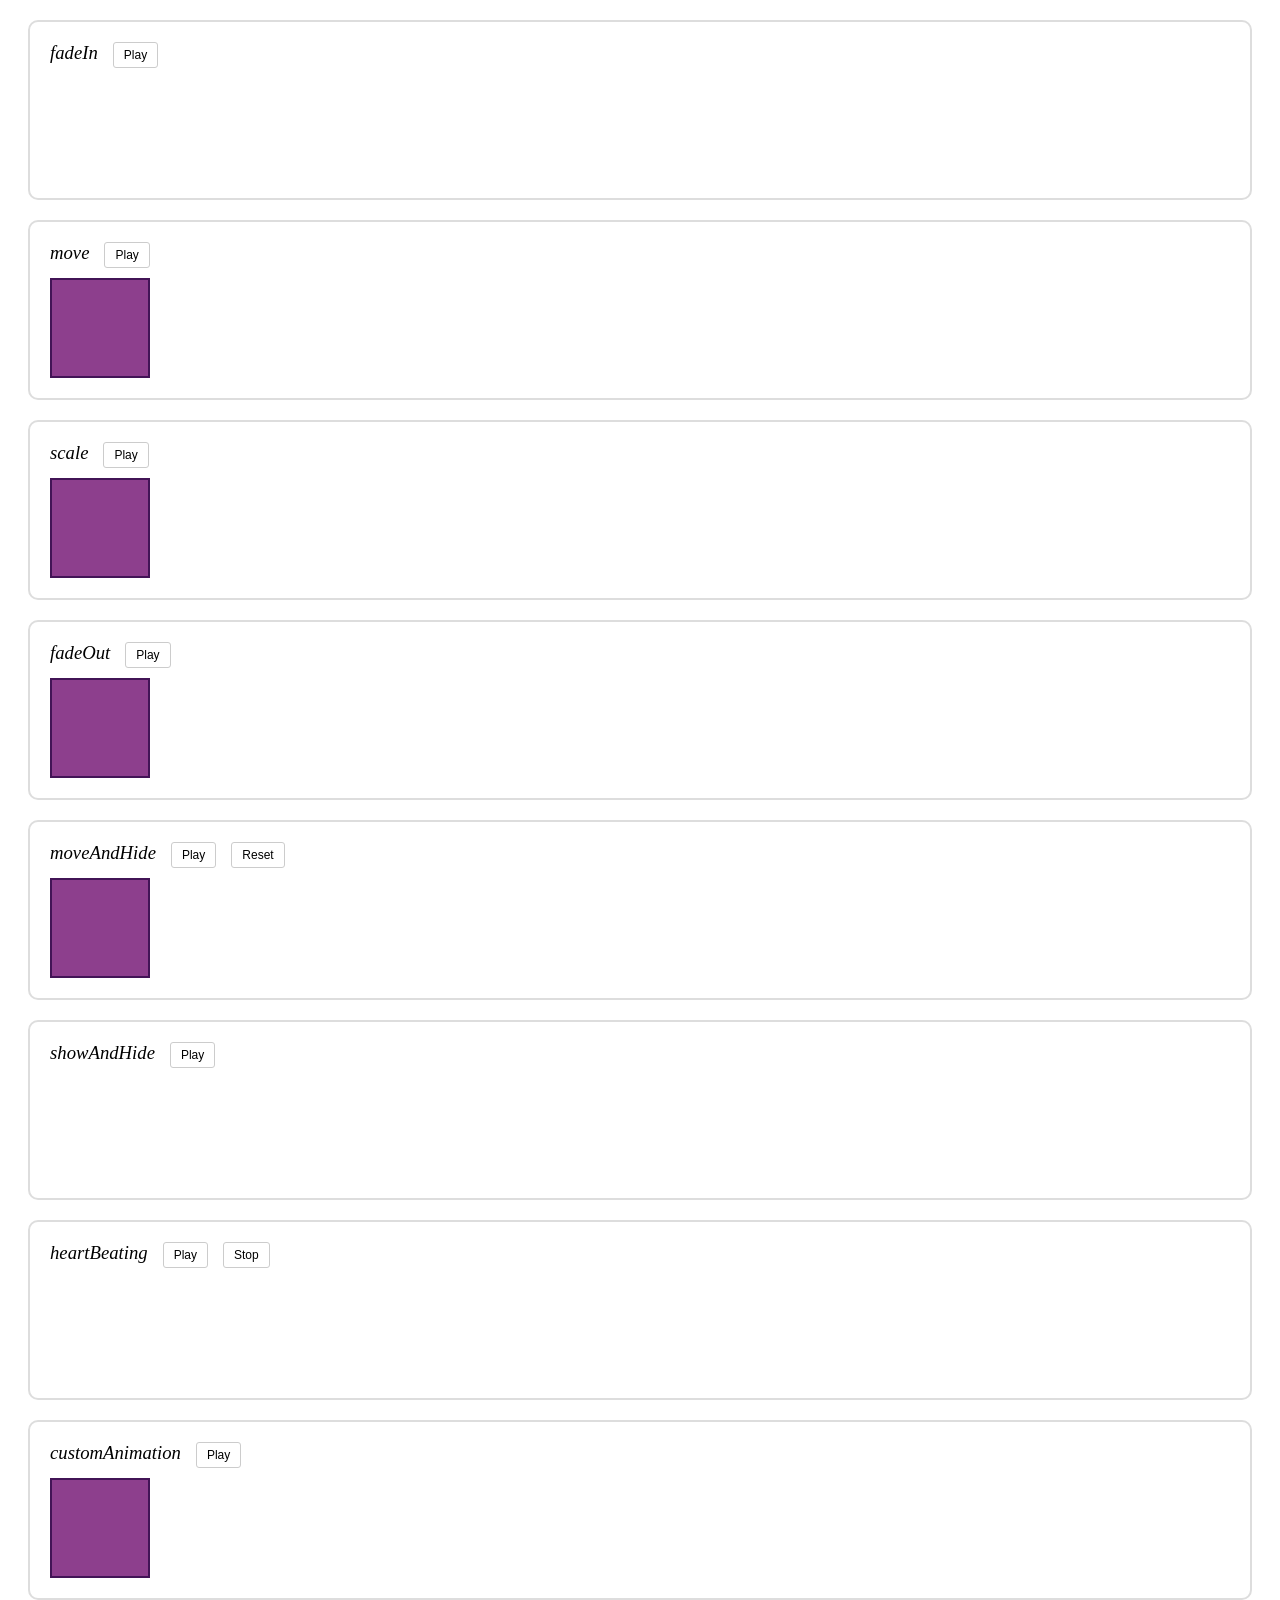
==== index.html @ 5c564c59 "Add files via upload" ====
<!DOCTYPE html>
<html lang="en">
<head>
    <meta charset="UTF-8">
    <title>Animaster</title>
    <link rel="stylesheet" href="styles.css">
</head>
<body>
<div class="container">
    <header class="container-header">
        <h3 class="animation-name">fadeIn</h3>
        <button class="button" id="fadeInPlay">Play</button>
    </header>
    <div class="block hide" id="fadeInBlock"></div>
</div>

<div class="container">
    <header class="container-header">
        <h3 class="animation-name">move</h3>
        <button class="button" id="movePlay">Play</button>
    </header>
    <div class="block" id="moveBlock"></div>
</div>

<div class="container">
    <header class="container-header">
        <h3 class="animation-name">scale</h3>
        <button class="button" id="scalePlay">Play</button>
    </header>
    <div class="block" id="scaleBlock"></div>
</div>

<div class="container">
    <header class="container-header">
        <h3 class="animation-name">fadeOut</h3>
        <button class="button" id="fadeOutPlay">Play</button>
    </header>
    <div class="block" id="fadeOutBlock"></div>
</div>

<div class="container">
    <header class="container-header">
        <h3 class="animation-name">moveAndHide</h3>
        <button class="button" id="moveAndHidePlay">Play</button>
        <button class="button" id="moveAndHideReset">Reset</button>
    </header>
    <div class="block" id="moveAndHideBlock"></div>
</div>

<div class="container">
    <header class="container-header">
        <h3 class="animation-name">showAndHide</h3>
        <button class="button" id="showAndHidePlay">Play</button>
    </header>
    <div class="block hide" id="showAndHideBlock"></div>
</div>

<div class="container">
    <header class="container-header">
        <h3 class="animation-name">heartBeating</h3>
        <button class="button" id="heartBeatingPlay">Play</button>
        <button class="button" id="heartBeatingStop">Stop</button>
    </header>
    <div class="block hide" id="heartBeatingBlock"></div>
</div>

<div class="container">
    <header class="container-header">
        <h3 class="animation-name">customAnimation</h3>
        <button class="button" id="customAnimation">Play</button>
    </header>
    <div class="block" id="customAnimationBlock"></div>
</div>

<script src="index.js"></script>
</body>
</html>
---- styles.css ----
.container {
    margin: 20px;
    padding: 20px;
    border-radius: 10px;
    border: 2px solid #ddd;
    position: relative;
}

.container-header {
    display: flex;
    margin-bottom: 10px;
    align-content: baseline;
}

.animation-name {
    margin: 0;
    font-weight: normal;
    font-style: italic;
}

.button {
    margin-left: 15px;
    padding: 5px 10px;
    border-radius: 3px;
    font-size: 12px;
    background: none;
    border: 1px solid #ccc;
}

.block {
    position: relative;
    width: 100px;
    height: 100px;
    padding: 5px;
    box-sizing: border-box;
    background-color: #8d3f8d;
    border: 2px solid #421456;
    color: white;
    transition-property: all;
    transition-timing-function: ease;
}

.hide {
    opacity: 0;
}
.show {
    opacity: 1;
}
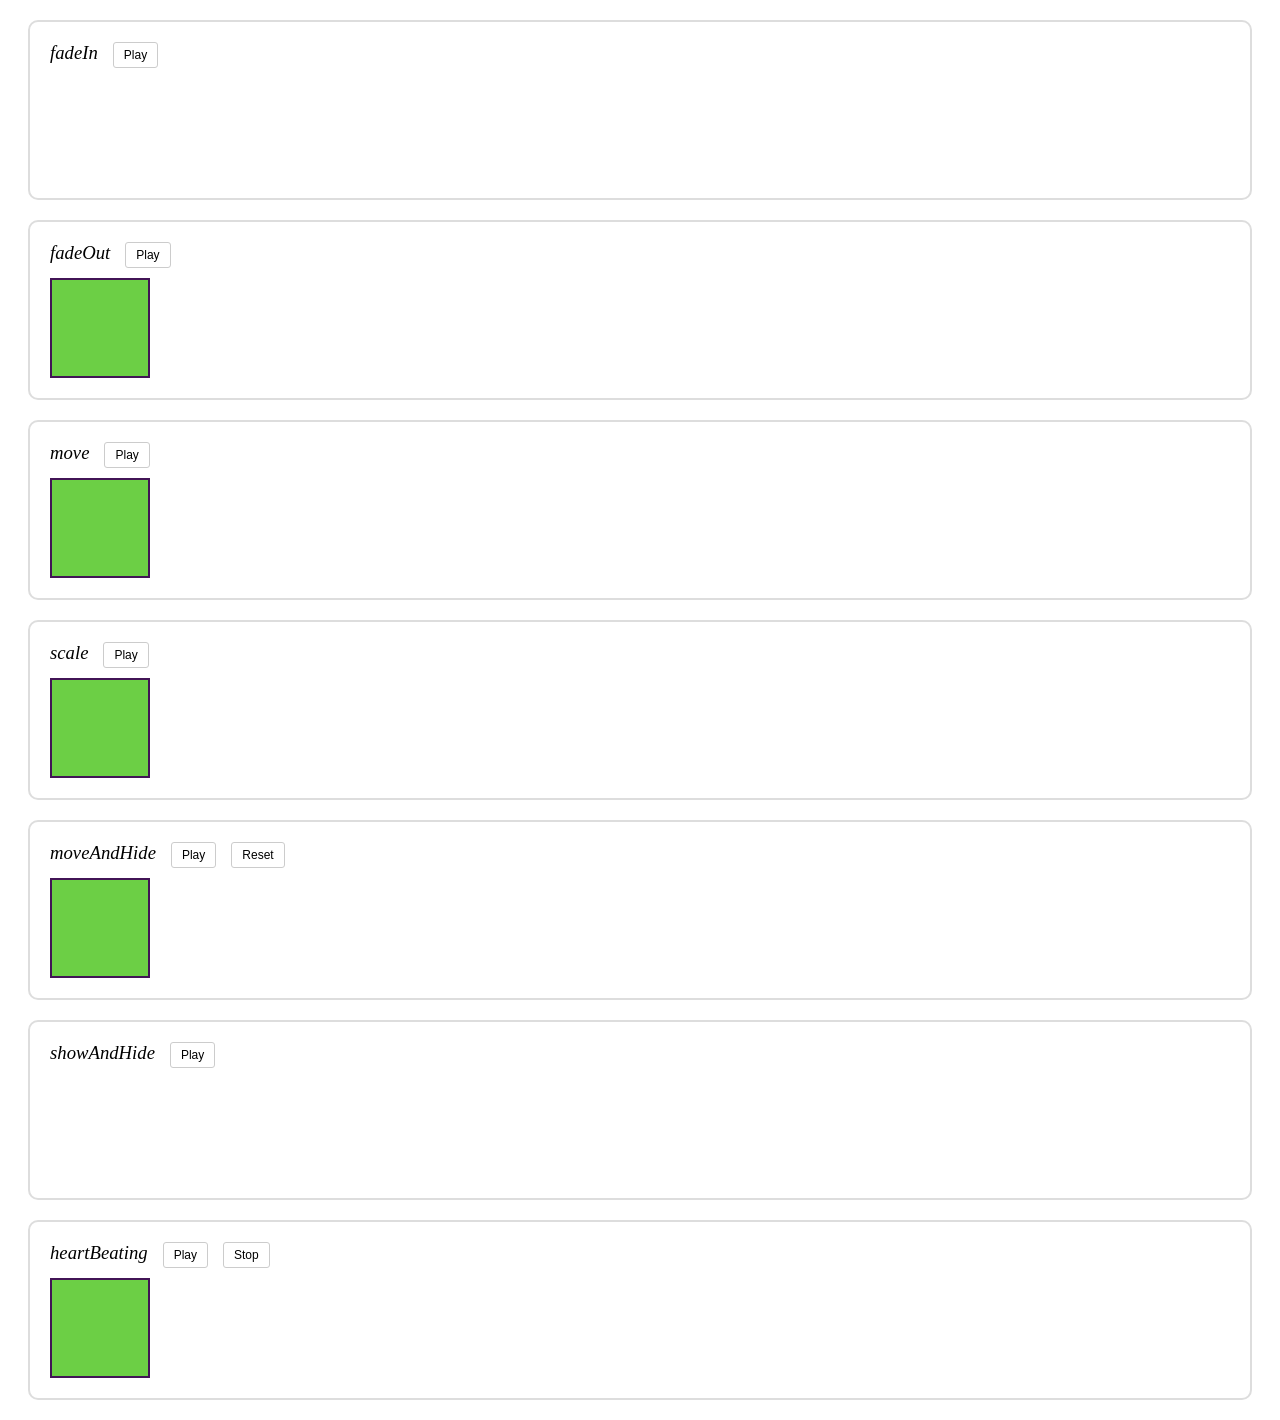
==== commit ef6fdb15: "Merge 03830fea9542e19946f484157d9a6b8d1bb85e44 into c710957bdfbafb0b6ced06146cf44f88f98cf6d0" ====
--- a/index.html
+++ b/index.html
@@ -1,77 +1,63 @@
-<!DOCTYPE html>
-<html lang="en">
-<head>
-    <meta charset="UTF-8">
-    <title>Animaster</title>
-    <link rel="stylesheet" href="styles.css">
-</head>
-<body>
-<div class="container">
-    <header class="container-header">
-        <h3 class="animation-name">fadeIn</h3>
-        <button class="button" id="fadeInPlay">Play</button>
-    </header>
-    <div class="block hide" id="fadeInBlock"></div>
-</div>
-
-<div class="container">
-    <header class="container-header">
-        <h3 class="animation-name">move</h3>
-        <button class="button" id="movePlay">Play</button>
-    </header>
-    <div class="block" id="moveBlock"></div>
-</div>
-
-<div class="container">
-    <header class="container-header">
-        <h3 class="animation-name">scale</h3>
-        <button class="button" id="scalePlay">Play</button>
-    </header>
-    <div class="block" id="scaleBlock"></div>
-</div>
-
-<div class="container">
-    <header class="container-header">
-        <h3 class="animation-name">fadeOut</h3>
-        <button class="button" id="fadeOutPlay">Play</button>
-    </header>
-    <div class="block" id="fadeOutBlock"></div>
-</div>
-
-<div class="container">
-    <header class="container-header">
-        <h3 class="animation-name">moveAndHide</h3>
-        <button class="button" id="moveAndHidePlay">Play</button>
-        <button class="button" id="moveAndHideReset">Reset</button>
-    </header>
-    <div class="block" id="moveAndHideBlock"></div>
-</div>
-
-<div class="container">
-    <header class="container-header">
-        <h3 class="animation-name">showAndHide</h3>
-        <button class="button" id="showAndHidePlay">Play</button>
-    </header>
-    <div class="block hide" id="showAndHideBlock"></div>
-</div>
-
-<div class="container">
-    <header class="container-header">
-        <h3 class="animation-name">heartBeating</h3>
-        <button class="button" id="heartBeatingPlay">Play</button>
-        <button class="button" id="heartBeatingStop">Stop</button>
-    </header>
-    <div class="block hide" id="heartBeatingBlock"></div>
-</div>
-
-<div class="container">
-    <header class="container-header">
-        <h3 class="animation-name">customAnimation</h3>
-        <button class="button" id="customAnimation">Play</button>
-    </header>
-    <div class="block" id="customAnimationBlock"></div>
-</div>
-
-<script src="index.js"></script>
-</body>
+<!DOCTYPE html>
+<html lang="en">
+<head>
+    <meta charset="UTF-8">
+    <title>Animaster</title>
+    <link rel="stylesheet" href="styles.css">
+</head>
+<body>
+    <div class="container">
+        <header class="container-header">
+            <h3 class="animation-name">fadeIn</h3>
+            <button class="button" id="fadeInPlay">Play</button>
+        </header>
+        <div class="block hide" id="fadeInBlock"></div>
+    </div>
+    <div class="container">
+        <header class="container-header">
+            <h3 class="animation-name">fadeOut</h3>
+            <button class="button" id="fadeOutPlay">Play</button>
+        </header>
+        <div class="block show" id="fadeOutBlock"></div>
+    </div>
+    <div class="container">
+        <header class="container-header">
+            <h3 class="animation-name">move</h3>
+            <button class="button" id="movePlay">Play</button>
+        </header>
+        <div class="block" id="moveBlock"></div>
+    </div>
+    <div class="container">
+        <header class="container-header">
+            <h3 class="animation-name">scale</h3>
+            <button class="button" id="scalePlay">Play</button>
+        </header>
+        <div class="block" id="scaleBlock"></div>
+    </div>
+    <div class="container">
+        <header class="container-header">
+            <h3 class="animation-name">moveAndHide</h3>
+            <button class="button" id="moveAndHide">Play</button>
+            <button class="button" id="resetMoveAndHide">Reset</button>
+        </header>
+        <div class="block show" id="moveAndHideBlock"></div>
+    </div>
+    <div class="container">
+        <header class="container-header">
+            <h3 class="animation-name">showAndHide</h3>
+            <button class="button" id="showAndHide">Play</button>
+        </header>
+        <div class="block hide" id="showAndHideBlock"></div>
+    </div>
+    <div class="container">
+        <header class="container-header">
+            <h3 class="animation-name">heartBeating</h3>
+            <button class="button" id="heartBeating">Play</button>
+            <button class="button" id="heartBeatingStop">Stop</button>
+        </header>
+        <div class="block" id="heartBeatingBlock"></div>
+    </div>
+
+    <script src="index.js"></script>
+</body>
 </html>
--- a/styles.css
+++ b/styles.css
@@ -1,48 +1,49 @@
-.container {
-    margin: 20px;
-    padding: 20px;
-    border-radius: 10px;
-    border: 2px solid #ddd;
-    position: relative;
-}
-
-.container-header {
-    display: flex;
-    margin-bottom: 10px;
-    align-content: baseline;
-}
-
-.animation-name {
-    margin: 0;
-    font-weight: normal;
-    font-style: italic;
-}
-
-.button {
-    margin-left: 15px;
-    padding: 5px 10px;
-    border-radius: 3px;
-    font-size: 12px;
-    background: none;
-    border: 1px solid #ccc;
-}
-
-.block {
-    position: relative;
-    width: 100px;
-    height: 100px;
-    padding: 5px;
-    box-sizing: border-box;
-    background-color: #8d3f8d;
-    border: 2px solid #421456;
-    color: white;
-    transition-property: all;
-    transition-timing-function: ease;
-}
-
-.hide {
-    opacity: 0;
-}
-.show {
-    opacity: 1;
+.container {
+    margin: 20px;
+    padding: 20px;
+    border-radius: 10px;
+    border: 2px solid #ddd;
+    position: relative;
+}
+
+.container-header {
+    display: flex;
+    margin-bottom: 10px;
+    align-content: baseline;
+}
+
+.animation-name {
+    margin: 0;
+    font-weight: normal;
+    font-style: italic;
+}
+
+.button {
+    margin-left: 15px;
+    padding: 5px 10px;
+    border-radius: 3px;
+    font-size: 12px;
+    background: none;
+    border: 1px solid #ccc;
+}
+
+.block {
+    position: relative;
+    width: 100px;
+    height: 100px;
+    padding: 5px;
+    box-sizing: border-box;
+    /* background-color: #8d3f8d; */
+    background-color: #6ccf45;
+    border: 2px solid #421456;
+    color: white;
+    transition-property: all;
+    transition-timing-function: ease;
+}
+
+.hide {
+    opacity: 0;
+}
+.show {
+    opacity: 1;
 }
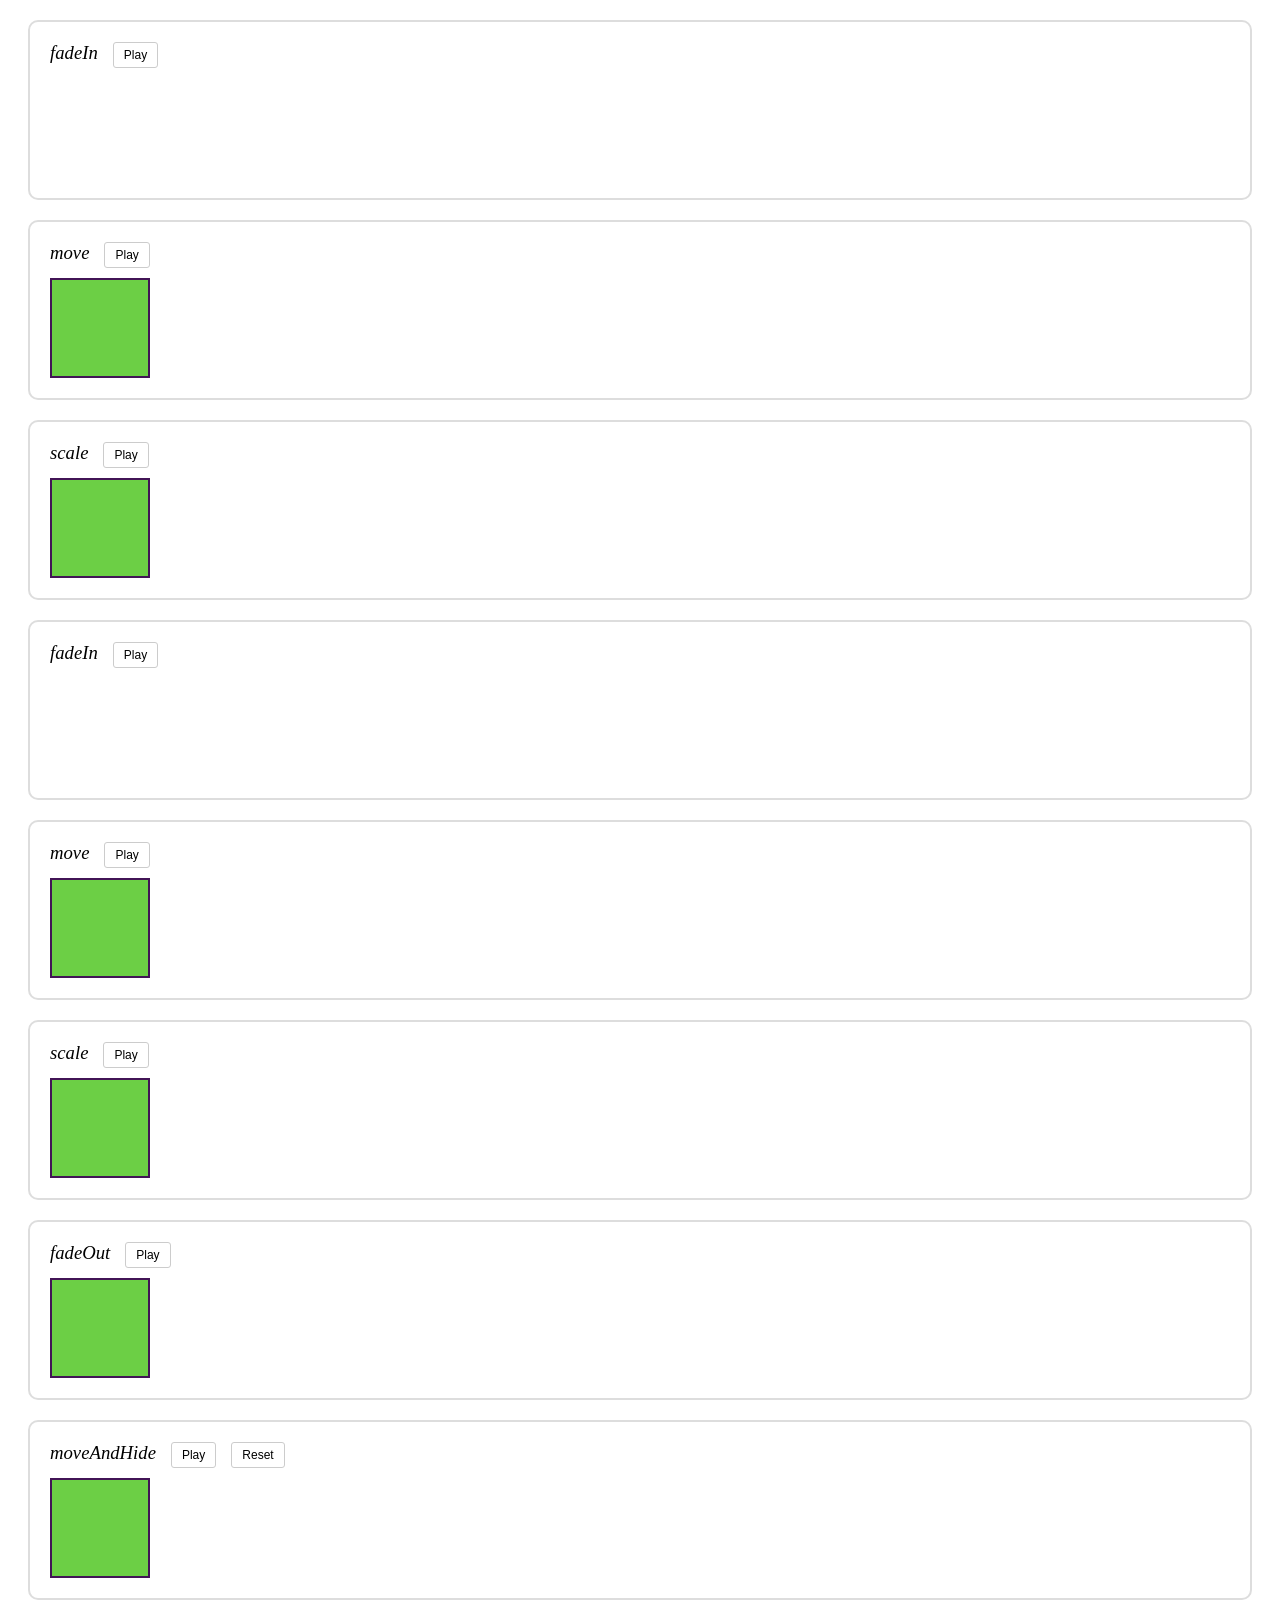
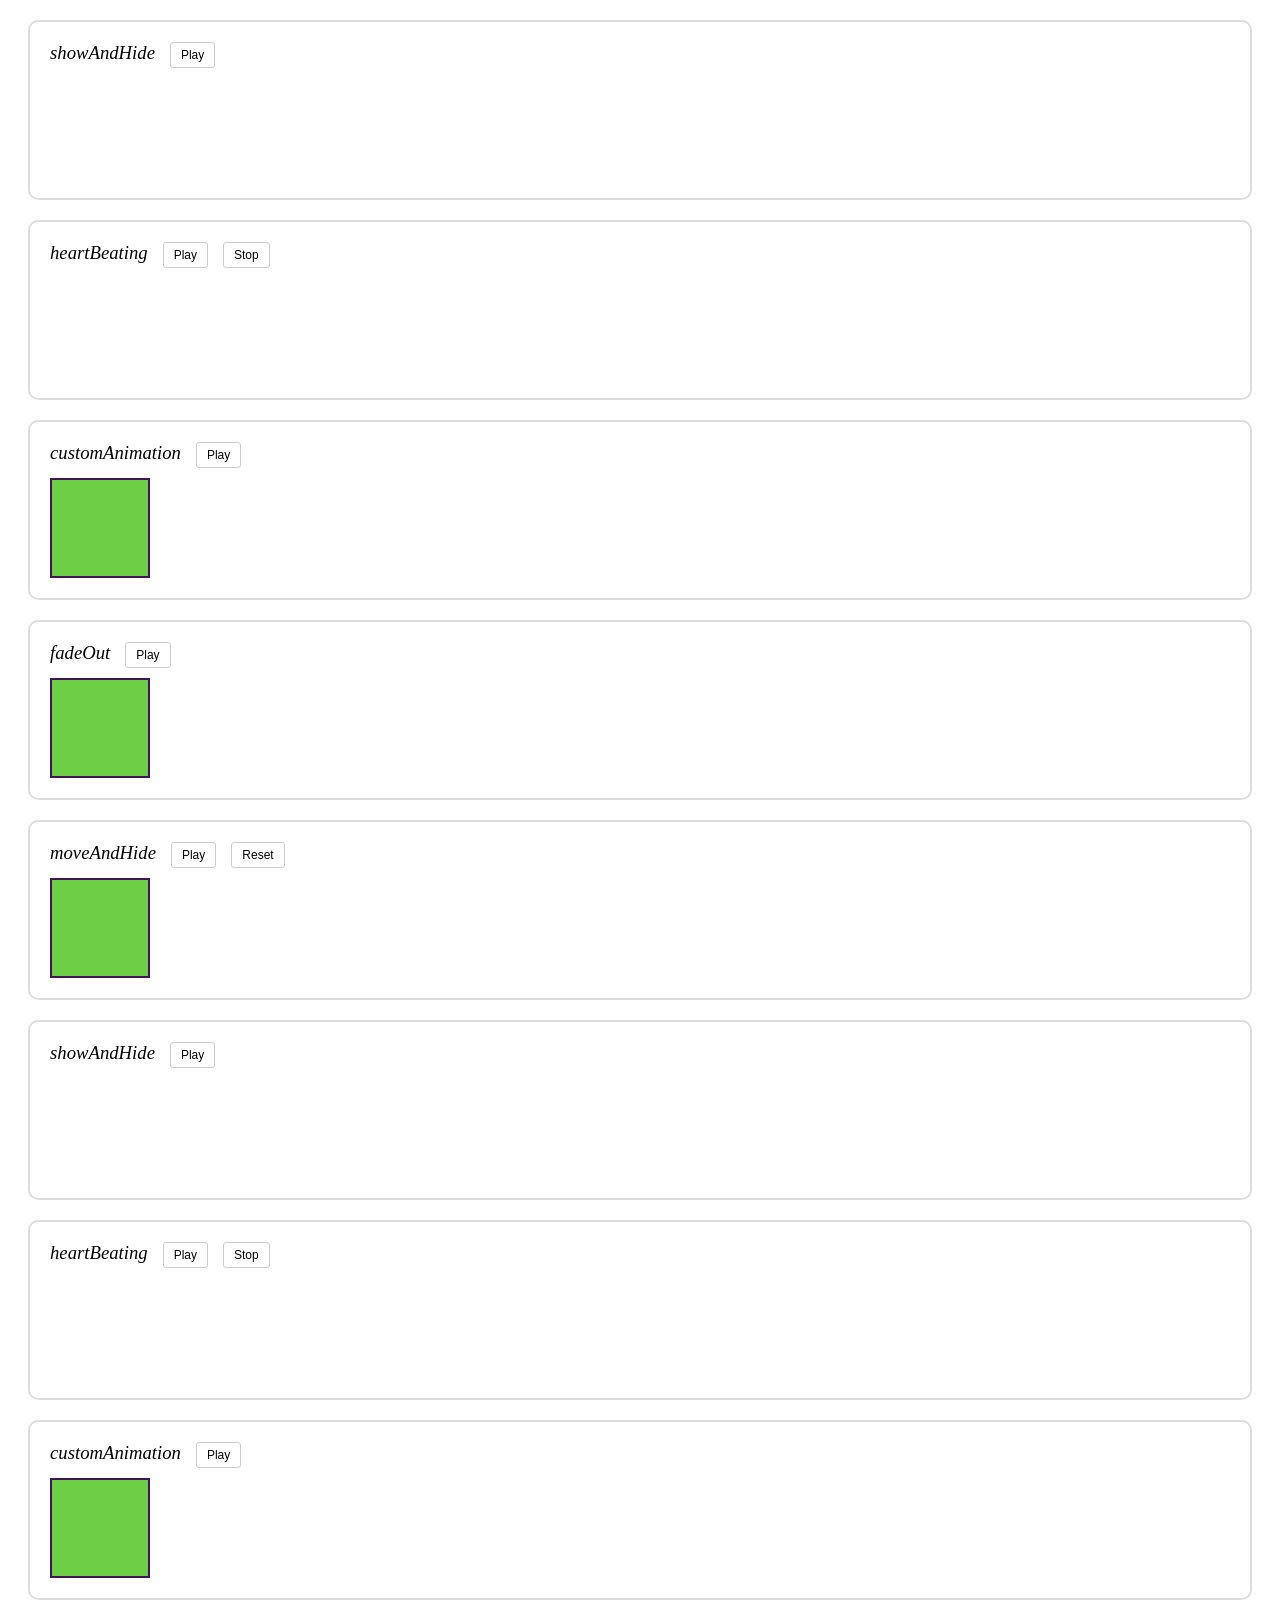
==== commit 1421e68c: "Адельмурдина Элина" ====
--- a/index.html
+++ b/index.html
@@ -15,13 +15,6 @@
     </div>
     <div class="container">
         <header class="container-header">
-            <h3 class="animation-name">fadeOut</h3>
-            <button class="button" id="fadeOutPlay">Play</button>
-        </header>
-        <div class="block show" id="fadeOutBlock"></div>
-    </div>
-    <div class="container">
-        <header class="container-header">
             <h3 class="animation-name">move</h3>
             <button class="button" id="movePlay">Play</button>
         </header>
@@ -34,30 +27,110 @@
         </header>
         <div class="block" id="scaleBlock"></div>
     </div>
-    <div class="container">
-        <header class="container-header">
-            <h3 class="animation-name">moveAndHide</h3>
-            <button class="button" id="moveAndHide">Play</button>
-            <button class="button" id="resetMoveAndHide">Reset</button>
-        </header>
-        <div class="block show" id="moveAndHideBlock"></div>
-    </div>
-    <div class="container">
-        <header class="container-header">
-            <h3 class="animation-name">showAndHide</h3>
-            <button class="button" id="showAndHide">Play</button>
-        </header>
-        <div class="block hide" id="showAndHideBlock"></div>
-    </div>
-    <div class="container">
-        <header class="container-header">
-            <h3 class="animation-name">heartBeating</h3>
-            <button class="button" id="heartBeating">Play</button>
-            <button class="button" id="heartBeatingStop">Stop</button>
-        </header>
-        <div class="block" id="heartBeatingBlock"></div>
-    </div>
+
+<div class="container">
+    <header class="container-header">
+        <h3 class="animation-name">fadeIn</h3>
+        <button class="button" id="fadeInPlay">Play</button>
+    </header>
+    <div class="block hide" id="fadeInBlock"></div>
+</div>
+<div class="container">
+    <header class="container-header">
+        <h3 class="animation-name">move</h3>
+        <button class="button" id="movePlay">Play</button>
+    </header>
+    <div class="block" id="moveBlock"></div>
+</div>
+<div class="container">
+    <header class="container-header">
+        <h3 class="animation-name">scale</h3>
+        <button class="button" id="scalePlay">Play</button>
+    </header>
+    <div class="block" id="scaleBlock"></div>
+</div>
+
 
     <script src="index.js"></script>
+
+<div class="container">
+    <header class="container-header">
+        <h3 class="animation-name">fadeOut</h3>
+        <button class="button" id="fadeOutPlay">Play</button>
+    </header>
+    <div class="block" id="fadeOutBlock"></div>
+</div>
+<div class="container">
+    <header class="container-header">
+        <h3 class="animation-name">moveAndHide</h3>
+        <button class="button" id="moveAndHidePlay">Play</button>
+        <button class="button" id="moveAndHideReset">Reset</button>
+    </header>
+    <div class="block" id="moveAndHideBlock"></div>
+</div>
+<div class="container">
+    <header class="container-header">
+        <h3 class="animation-name">showAndHide</h3>
+        <button class="button" id="showAndHidePlay">Play</button>
+    </header>
+    <div class="block hide" id="showAndHideBlock"></div>
+</div>
+<div class="container">
+    <header class="container-header">
+        <h3 class="animation-name">heartBeating</h3>
+        <button class="button" id="heartBeatingPlay">Play</button>
+        <button class="button" id="heartBeatingStop">Stop</button>
+    </header>
+    <div class="block hide" id="heartBeatingBlock" ></div>
+</div>
+<div class="container">
+    <header class="container-header">
+        <h3 class="animation-name">customAnimation</h3>
+        <button class="button" id="customAnimation">Play</button>
+    </header>
+    <div class="block" id="customAnimationBlock"></div>
+</div>
+
+<script src="index.js"></script>
+
+<div class="container">
+    <header class="container-header">
+        <h3 class="animation-name">fadeOut</h3>
+        <button class="button" id="fadeOutPlay">Play</button>
+    </header>
+    <div class="block" id="fadeOutBlock"></div>
+</div>
+<div class="container">
+    <header class="container-header">
+        <h3 class="animation-name">moveAndHide</h3>
+        <button class="button" id="moveAndHidePlay">Play</button>
+        <button class="button" id="moveAndHideReset">Reset</button>
+    </header>
+    <div class="block" id="moveAndHideBlock"></div>
+</div>
+<div class="container">
+    <header class="container-header">
+        <h3 class="animation-name">showAndHide</h3>
+        <button class="button" id="showAndHidePlay">Play</button>
+    </header>
+    <div class="block hide" id="showAndHideBlock"></div>
+</div>
+<div class="container">
+    <header class="container-header">
+        <h3 class="animation-name">heartBeating</h3>
+        <button class="button" id="heartBeatingPlay">Play</button>
+        <button class="button" id="heartBeatingStop">Stop</button>
+    </header>
+    <div class="block hide" id="heartBeatingBlock" ></div>
+</div>
+<div class="container">
+    <header class="container-header">
+        <h3 class="animation-name">customAnimation</h3>
+        <button class="button" id="customAnimation">Play</button>
+    </header>
+    <div class="block" id="customAnimationBlock"></div>
+</div>
+<script src="index.js"></script>
+
 </body>
 </html>
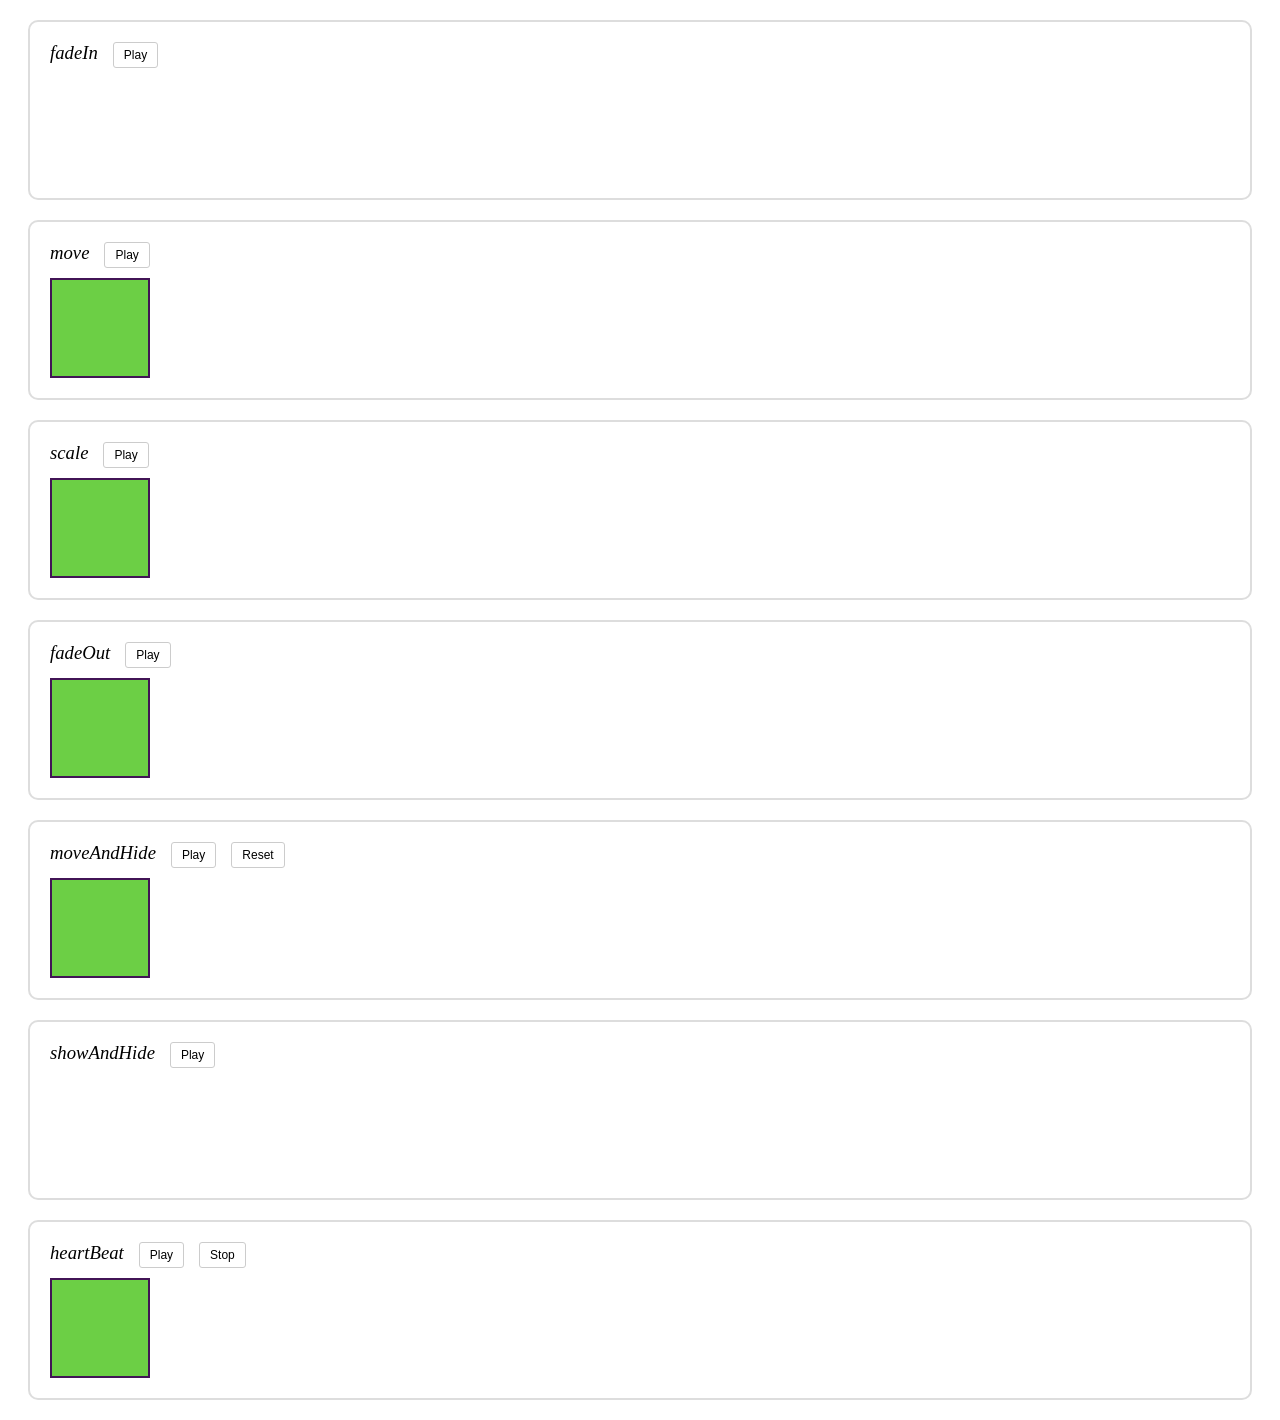
==== commit 94a22f13: "1-6" ====
--- a/index.html
+++ b/index.html
@@ -13,6 +13,7 @@
         </header>
         <div class="block hide" id="fadeInBlock"></div>
     </div>
+    
     <div class="container">
         <header class="container-header">
             <h3 class="animation-name">move</h3>
@@ -20,6 +21,7 @@
         </header>
         <div class="block" id="moveBlock"></div>
     </div>
+
     <div class="container">
         <header class="container-header">
             <h3 class="animation-name">scale</h3>
@@ -28,109 +30,40 @@
         <div class="block" id="scaleBlock"></div>
     </div>
 
-<div class="container">
-    <header class="container-header">
-        <h3 class="animation-name">fadeIn</h3>
-        <button class="button" id="fadeInPlay">Play</button>
-    </header>
-    <div class="block hide" id="fadeInBlock"></div>
-</div>
-<div class="container">
-    <header class="container-header">
-        <h3 class="animation-name">move</h3>
-        <button class="button" id="movePlay">Play</button>
-    </header>
-    <div class="block" id="moveBlock"></div>
-</div>
-<div class="container">
-    <header class="container-header">
-        <h3 class="animation-name">scale</h3>
-        <button class="button" id="scalePlay">Play</button>
-    </header>
-    <div class="block" id="scaleBlock"></div>
-</div>
+    <div class="container">
+        <header class="container-header">
+            <h3 class="animation-name">fadeOut</h3>
+            <button class="button" id="fadeOutPlay">Play</button>
+        </header>
+        <div class="block show" id="fadeOutBlock"></div>
+    </div>
+    
+    <div class="container">
+        <header class="container-header">
+            <h3 class="animation-name">moveAndHide</h3>
+            <button class="button" id="moveAndHidePlay">Play</button>
+            <button class="button" id="moveAndHideStop">Reset</button>
+        </header>
+        <div class="block show" id="showAndHideBlock"></div>
+    </div>
 
+    <div class="container">
+        <header class="container-header">
+            <h3 class="animation-name">showAndHide</h3>
+            <button class="button" id="showAndHidePlay">Play</button>
+        </header>
+        <div class="block hide" id="showAndHideBlock"></div>
+    </div>
+
+    <div class="container">
+        <header class="container-header">
+            <h3 class="animation-name">heartBeat</h3>
+            <button class="button" id="heartBeatingPlay">Play</button>
+            <button class="button" id="heartBeatingStop">Stop</button>
+        </header>
+        <div class="block show" id="heartBeatingBlock"></div>
+    </div>
 
     <script src="index.js"></script>
-
-<div class="container">
-    <header class="container-header">
-        <h3 class="animation-name">fadeOut</h3>
-        <button class="button" id="fadeOutPlay">Play</button>
-    </header>
-    <div class="block" id="fadeOutBlock"></div>
-</div>
-<div class="container">
-    <header class="container-header">
-        <h3 class="animation-name">moveAndHide</h3>
-        <button class="button" id="moveAndHidePlay">Play</button>
-        <button class="button" id="moveAndHideReset">Reset</button>
-    </header>
-    <div class="block" id="moveAndHideBlock"></div>
-</div>
-<div class="container">
-    <header class="container-header">
-        <h3 class="animation-name">showAndHide</h3>
-        <button class="button" id="showAndHidePlay">Play</button>
-    </header>
-    <div class="block hide" id="showAndHideBlock"></div>
-</div>
-<div class="container">
-    <header class="container-header">
-        <h3 class="animation-name">heartBeating</h3>
-        <button class="button" id="heartBeatingPlay">Play</button>
-        <button class="button" id="heartBeatingStop">Stop</button>
-    </header>
-    <div class="block hide" id="heartBeatingBlock" ></div>
-</div>
-<div class="container">
-    <header class="container-header">
-        <h3 class="animation-name">customAnimation</h3>
-        <button class="button" id="customAnimation">Play</button>
-    </header>
-    <div class="block" id="customAnimationBlock"></div>
-</div>
-
-<script src="index.js"></script>
-
-<div class="container">
-    <header class="container-header">
-        <h3 class="animation-name">fadeOut</h3>
-        <button class="button" id="fadeOutPlay">Play</button>
-    </header>
-    <div class="block" id="fadeOutBlock"></div>
-</div>
-<div class="container">
-    <header class="container-header">
-        <h3 class="animation-name">moveAndHide</h3>
-        <button class="button" id="moveAndHidePlay">Play</button>
-        <button class="button" id="moveAndHideReset">Reset</button>
-    </header>
-    <div class="block" id="moveAndHideBlock"></div>
-</div>
-<div class="container">
-    <header class="container-header">
-        <h3 class="animation-name">showAndHide</h3>
-        <button class="button" id="showAndHidePlay">Play</button>
-    </header>
-    <div class="block hide" id="showAndHideBlock"></div>
-</div>
-<div class="container">
-    <header class="container-header">
-        <h3 class="animation-name">heartBeating</h3>
-        <button class="button" id="heartBeatingPlay">Play</button>
-        <button class="button" id="heartBeatingStop">Stop</button>
-    </header>
-    <div class="block hide" id="heartBeatingBlock" ></div>
-</div>
-<div class="container">
-    <header class="container-header">
-        <h3 class="animation-name">customAnimation</h3>
-        <button class="button" id="customAnimation">Play</button>
-    </header>
-    <div class="block" id="customAnimationBlock"></div>
-</div>
-<script src="index.js"></script>
-
 </body>
-</html>+</html>
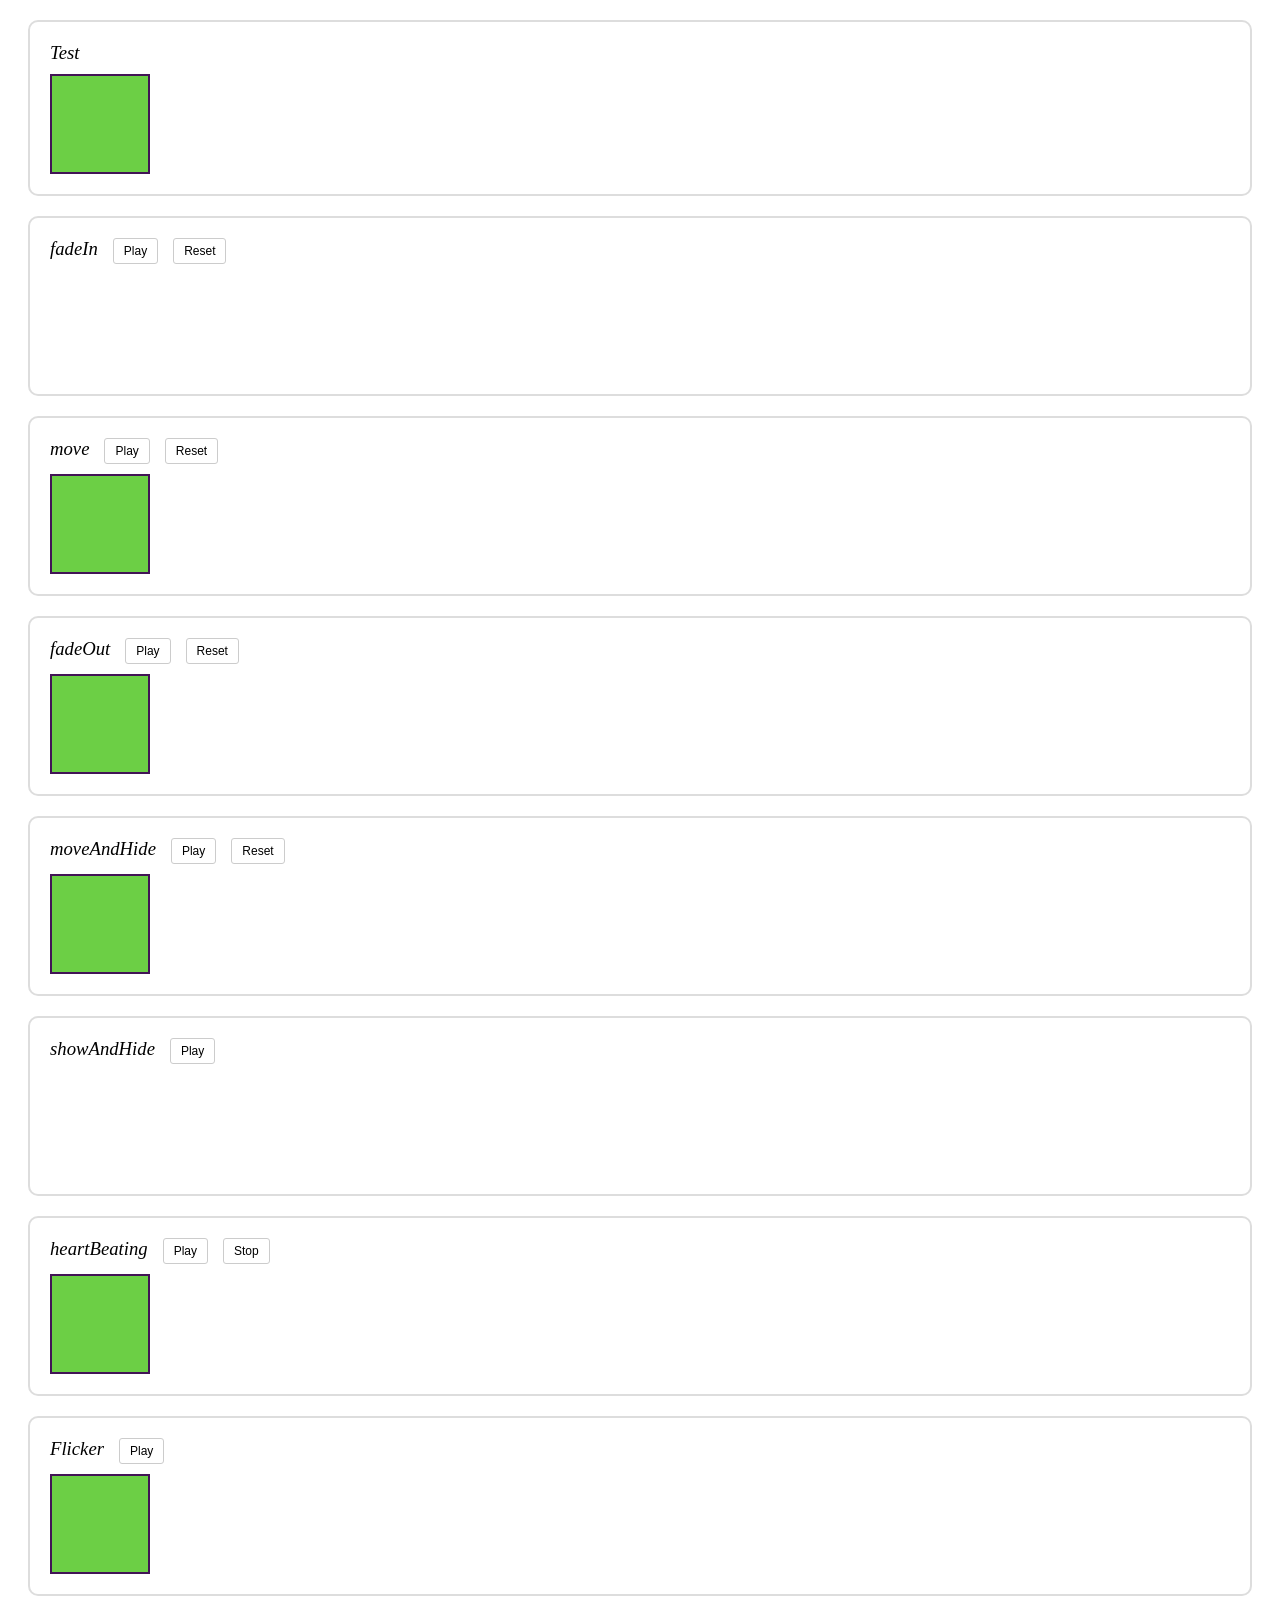
==== commit e4623956: "Пантелеева Елизавета" ====
--- a/index.html
+++ b/index.html
@@ -6,64 +6,66 @@
     <link rel="stylesheet" href="styles.css">
 </head>
 <body>
-    <div class="container">
-        <header class="container-header">
-            <h3 class="animation-name">fadeIn</h3>
-            <button class="button" id="fadeInPlay">Play</button>
-        </header>
-        <div class="block hide" id="fadeInBlock"></div>
-    </div>
-    
-    <div class="container">
-        <header class="container-header">
-            <h3 class="animation-name">move</h3>
-            <button class="button" id="movePlay">Play</button>
-        </header>
-        <div class="block" id="moveBlock"></div>
-    </div>
-
-    <div class="container">
-        <header class="container-header">
-            <h3 class="animation-name">scale</h3>
-            <button class="button" id="scalePlay">Play</button>
-        </header>
-        <div class="block" id="scaleBlock"></div>
-    </div>
-
-    <div class="container">
-        <header class="container-header">
-            <h3 class="animation-name">fadeOut</h3>
-            <button class="button" id="fadeOutPlay">Play</button>
-        </header>
-        <div class="block show" id="fadeOutBlock"></div>
-    </div>
-    
-    <div class="container">
-        <header class="container-header">
-            <h3 class="animation-name">moveAndHide</h3>
-            <button class="button" id="moveAndHidePlay">Play</button>
-            <button class="button" id="moveAndHideStop">Reset</button>
-        </header>
-        <div class="block show" id="showAndHideBlock"></div>
-    </div>
-
-    <div class="container">
-        <header class="container-header">
-            <h3 class="animation-name">showAndHide</h3>
-            <button class="button" id="showAndHidePlay">Play</button>
-        </header>
-        <div class="block hide" id="showAndHideBlock"></div>
-    </div>
-
-    <div class="container">
-        <header class="container-header">
-            <h3 class="animation-name">heartBeat</h3>
-            <button class="button" id="heartBeatingPlay">Play</button>
-            <button class="button" id="heartBeatingStop">Stop</button>
-        </header>
-        <div class="block show" id="heartBeatingBlock"></div>
-    </div>
-
-    <script src="index.js"></script>
+<div class="container">
+    <header class="container-header">
+        <h3 class="animation-name">Test</h3>
+    </header>
+    <div class="block" id="testBlock"></div>
+</div>
+<div class="container">
+    <header class="container-header">
+        <h3 class="animation-name">fadeIn</h3>
+        <button class="button" id="fadeInPlay">Play</button>
+        <button class="button" id="fadeInReset">Reset</button>
+    </header>
+    <div class="block hide" id="fadeInBlock"></div>
+</div>
+<div class="container">
+    <header class="container-header">
+        <h3 class="animation-name">move</h3>
+        <button class="button" id="movePlay">Play</button>
+        <button class="button" id="moveReset">Reset</button>
+    </header>
+    <div class="block" id="scaleBlock"></div>
+</div>
+<div class="container">
+    <header class="container-header">
+        <h3 class="animation-name">fadeOut</h3>
+        <button class="button" id="fadeOutPlay">Play</button>
+        <button class="button" id="fadeOutReset">Reset</button>
+    </header>
+    <div class="block" id="fadeOutBlock"></div>
+</div>
+<div class="container">
+    <header class="container-header">
+        <h3 class="animation-name">moveAndHide</h3>
+        <button class="button" id="moveAndHidePlay">Play</button>
+        <button class="button" id="moveAndHideReset">Reset</button>
+    </header>
+    <div class="block" id="moveAndHideBlock"></div>
+</div>
+<div class="container">
+    <header class="container-header">
+        <h3 class="animation-name">showAndHide</h3>
+        <button class="button" id="showAndHidePlay">Play</button>
+    </header>
+    <div class="block hide" id="showAndHideBlock"></div>
+</div>
+<div class="container">
+    <header class="container-header">
+        <h3 class="animation-name">heartBeating</h3>
+        <button class="button" id="heartBeatingPlay">Play</button>
+        <button class="button" id="heartBeatingStop">Stop</button>
+    </header>
+    <div class="block" id="heartBeatingBlock"></div>
+</div>
+<div class="container">
+    <header class="container-header">
+        <h3 class="animation-name">Flicker</h3>
+        <button class="button" id="changeColorPlay">Play</button>
+    </header>
+    <div class="block" id="changeColorBlock"></div>
+</div>
+<script src="index.js"></script>
 </body>
-</html>
+</html>
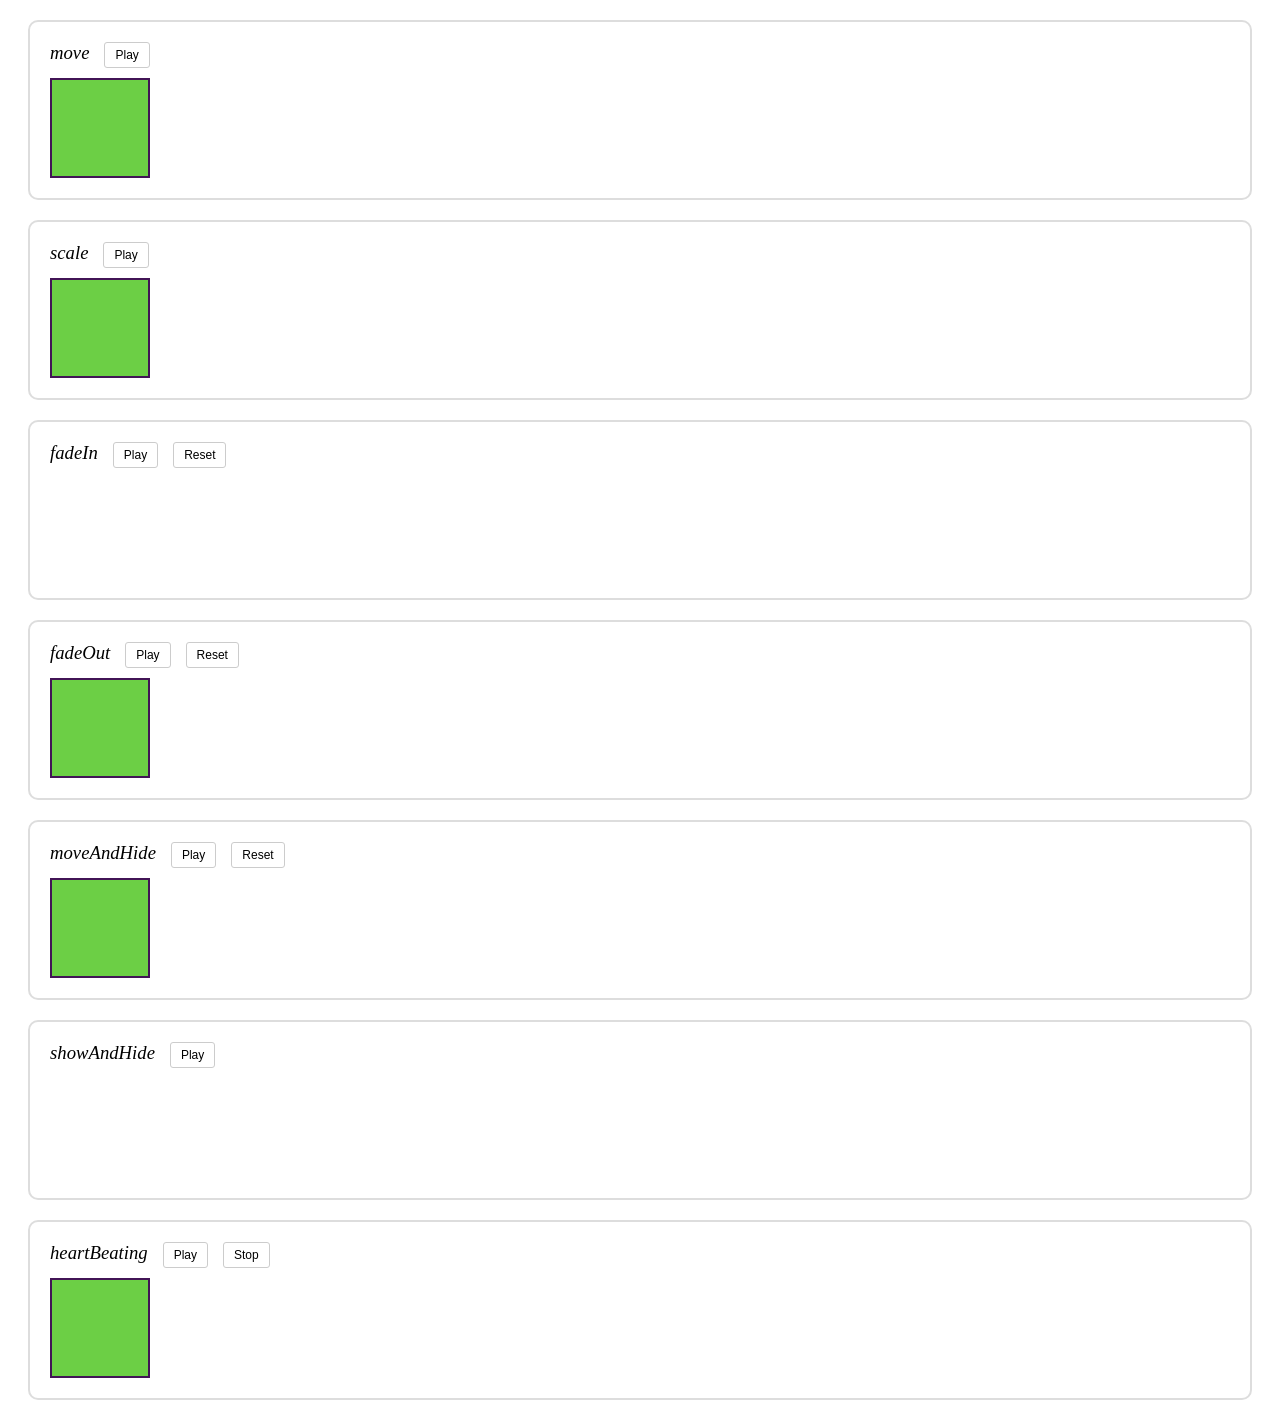
==== commit fc0a5465: "1-13 complete" ====
--- a/index.html
+++ b/index.html
@@ -6,66 +6,60 @@
     <link rel="stylesheet" href="styles.css">
 </head>
 <body>
-<div class="container">
-    <header class="container-header">
-        <h3 class="animation-name">Test</h3>
-    </header>
-    <div class="block" id="testBlock"></div>
-</div>
-<div class="container">
-    <header class="container-header">
-        <h3 class="animation-name">fadeIn</h3>
-        <button class="button" id="fadeInPlay">Play</button>
-        <button class="button" id="fadeInReset">Reset</button>
-    </header>
-    <div class="block hide" id="fadeInBlock"></div>
-</div>
-<div class="container">
-    <header class="container-header">
-        <h3 class="animation-name">move</h3>
-        <button class="button" id="movePlay">Play</button>
-        <button class="button" id="moveReset">Reset</button>
-    </header>
-    <div class="block" id="scaleBlock"></div>
-</div>
-<div class="container">
-    <header class="container-header">
-        <h3 class="animation-name">fadeOut</h3>
-        <button class="button" id="fadeOutPlay">Play</button>
-        <button class="button" id="fadeOutReset">Reset</button>
-    </header>
-    <div class="block" id="fadeOutBlock"></div>
-</div>
-<div class="container">
-    <header class="container-header">
-        <h3 class="animation-name">moveAndHide</h3>
-        <button class="button" id="moveAndHidePlay">Play</button>
-        <button class="button" id="moveAndHideReset">Reset</button>
-    </header>
-    <div class="block" id="moveAndHideBlock"></div>
-</div>
-<div class="container">
-    <header class="container-header">
-        <h3 class="animation-name">showAndHide</h3>
-        <button class="button" id="showAndHidePlay">Play</button>
-    </header>
-    <div class="block hide" id="showAndHideBlock"></div>
-</div>
-<div class="container">
-    <header class="container-header">
-        <h3 class="animation-name">heartBeating</h3>
-        <button class="button" id="heartBeatingPlay">Play</button>
-        <button class="button" id="heartBeatingStop">Stop</button>
-    </header>
-    <div class="block" id="heartBeatingBlock"></div>
-</div>
-<div class="container">
-    <header class="container-header">
-        <h3 class="animation-name">Flicker</h3>
-        <button class="button" id="changeColorPlay">Play</button>
-    </header>
-    <div class="block" id="changeColorBlock"></div>
-</div>
-<script src="index.js"></script>
+    <div class="container">
+        <header class="container-header">
+            <h3 class="animation-name">move</h3>
+            <button class="button" id="movePlay">Play</button>
+        </header>
+        <div class="block" id="moveBlock"></div>
+    </div>
+    <div class="container">
+        <header class="container-header">
+            <h3 class="animation-name">scale</h3>
+            <button class="button" id="scalePlay">Play</button>
+        </header>
+        <div class="block" id="scaleBlock"></div>
+    </div>
+    <div class="container">
+        <header class="container-header">
+            <h3 class="animation-name">fadeIn</h3>
+            <button class="button" id="fadeInPlay">Play</button>
+            <button class="button" id="fadeInReset">Reset</button>
+        </header>
+        <div class="block hide" id="fadeInBlock"></div>
+    </div>
+    <div class="container">
+        <header class="container-header">
+            <h3 class="animation-name">fadeOut</h3>
+            <button class="button" id="fadeOutPlay">Play</button>
+            <button class="button" id="fadeOutReset">Reset</button>
+        </header>
+        <div class="block" id="fadeOutBlock"></div>
+    </div>
+    <div class="container">
+        <header class="container-header">
+            <h3 class="animation-name">moveAndHide</h3>
+            <button class="button" id="moveAndHidePlay">Play</button>
+            <button class="button" id="moveAndHideReset">Reset</button>
+        </header>
+        <div class="block" id="moveAndHideBlock"></div>
+    </div>
+    <div class="container">
+        <header class="container-header">
+            <h3 class="animation-name">showAndHide</h3>
+            <button class="button" id="showAndHidePlay">Play</button>
+        </header>
+        <div class="block hide" id="showAndHideBlock"></div>
+    </div>
+    <div class="container">
+        <header class="container-header">
+            <h3 class="animation-name">heartBeating</h3>
+            <button class="button" id="heartBeatingPlay">Play</button>
+            <button class="button" id="heartBeatingStop">Stop</button>
+        </header>
+        <div class="block" id="heartBeatingBlock"></div>
+    </div>
+
+    <script src="index.js"></script>
 </body>
 </html>
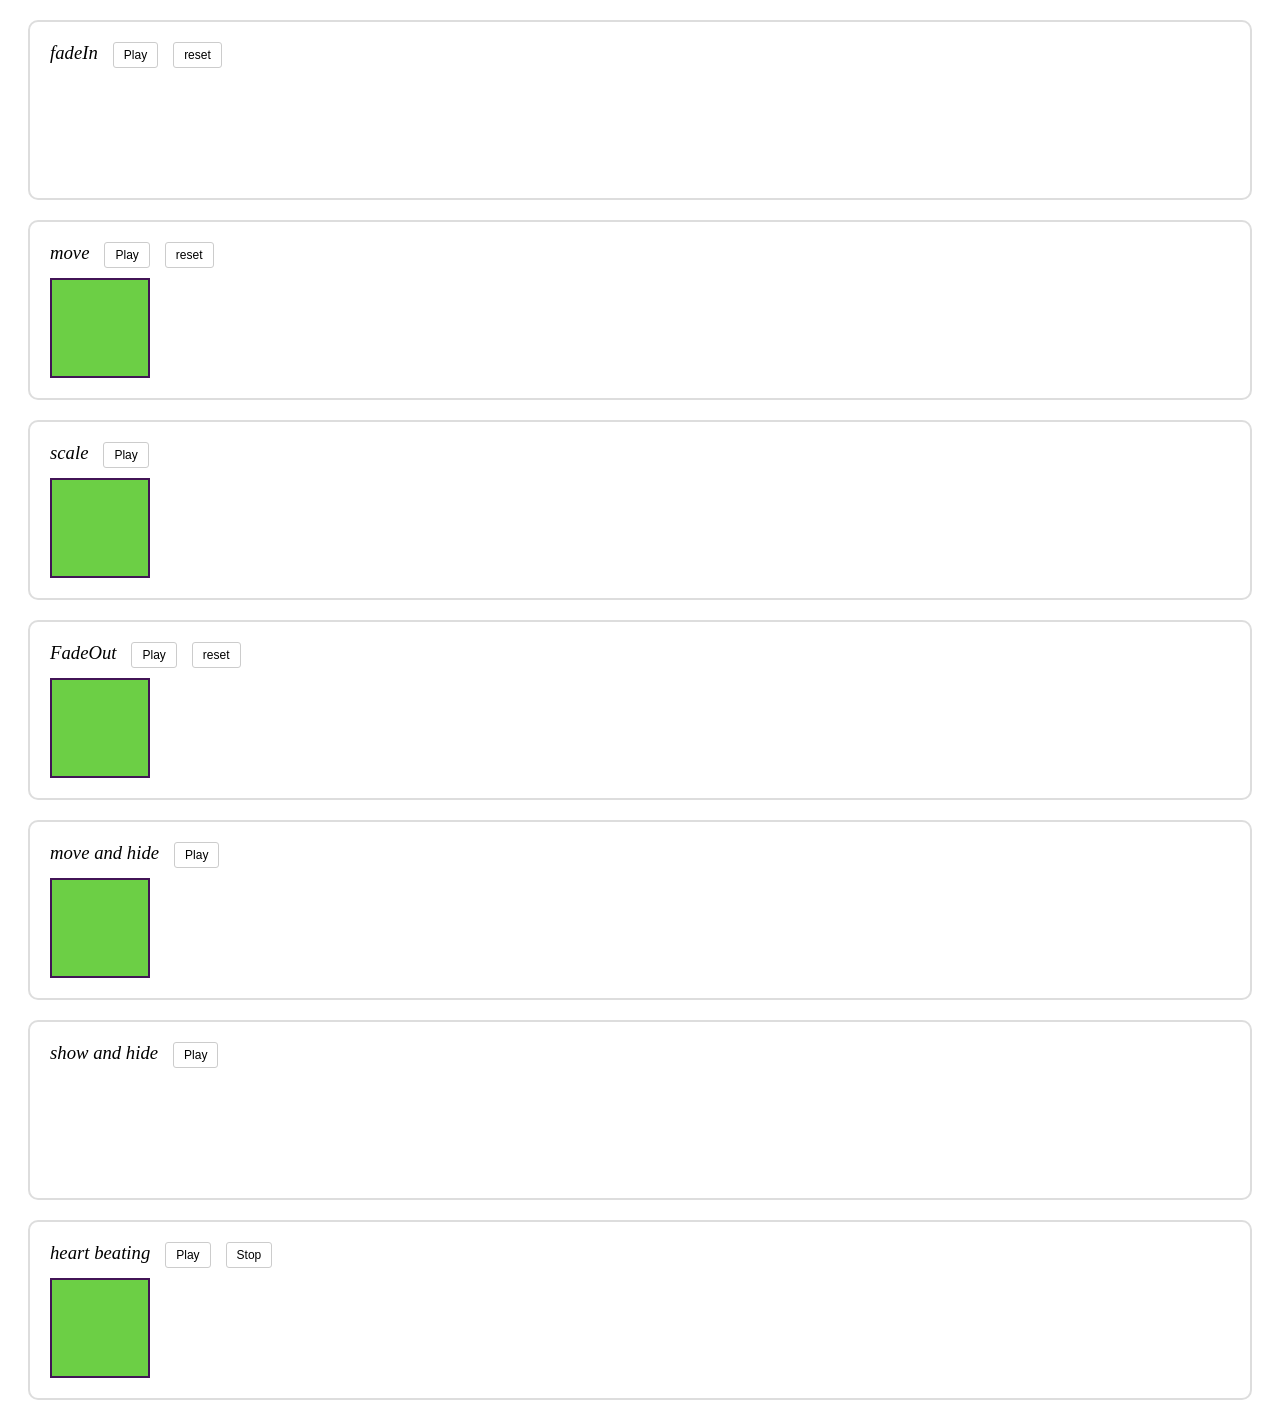
==== commit a32d3556: "1-5" ====
--- a/index.html
+++ b/index.html
@@ -8,8 +8,17 @@
 <body>
     <div class="container">
         <header class="container-header">
+            <h3 class="animation-name">fadeIn</h3>
+            <button class="button" id="fadeInPlay">Play</button>
+            <button class="button" id="resetFadeIn">reset</button> 
+        </header>
+        <div class="block hide" id="fadeInBlock"></div>
+    </div>
+    <div class="container">
+        <header class="container-header">
             <h3 class="animation-name">move</h3>
             <button class="button" id="movePlay">Play</button>
+            <button class="button" id="resetMove">reset</button>
         </header>
         <div class="block" id="moveBlock"></div>
     </div>
@@ -22,43 +31,35 @@
     </div>
     <div class="container">
         <header class="container-header">
-            <h3 class="animation-name">fadeIn</h3>
-            <button class="button" id="fadeInPlay">Play</button>
-            <button class="button" id="fadeInReset">Reset</button>
+            <h3 class="animation-name">FadeOut</h3>
+            <button class="button" id="fadeOutPlay">Play</button>
+            <button class="button" id='resetFadeOut'>reset</button>
         </header>
-        <div class="block hide" id="fadeInBlock"></div>
+        <div class="block show" id="fadeOut"></div>
     </div>
     <div class="container">
         <header class="container-header">
-            <h3 class="animation-name">fadeOut</h3>
-            <button class="button" id="fadeOutPlay">Play</button>
-            <button class="button" id="fadeOutReset">Reset</button>
+            <h3 class="animation-name">move and hide</h3>
+            <button class="button" id="moveHidePlay">Play</button>
         </header>
-        <div class="block" id="fadeOutBlock"></div>
+        <div class="block show" id="moveHideBlock"></div>
     </div>
     <div class="container">
         <header class="container-header">
-            <h3 class="animation-name">moveAndHide</h3>
-            <button class="button" id="moveAndHidePlay">Play</button>
-            <button class="button" id="moveAndHideReset">Reset</button>
+            <h3 class="animation-name">show and hide</h3>
+            <button class="button" id="showHidePlay">Play</button>
         </header>
-        <div class="block" id="moveAndHideBlock"></div>
+        <div class="block hide" id="showAndHide"></div>
     </div>
     <div class="container">
         <header class="container-header">
-            <h3 class="animation-name">showAndHide</h3>
-            <button class="button" id="showAndHidePlay">Play</button>
-        </header>
-        <div class="block hide" id="showAndHideBlock"></div>
-    </div>
-    <div class="container">
-        <header class="container-header">
-            <h3 class="animation-name">heartBeating</h3>
+            <h3 class="animation-name">heart beating</h3>
             <button class="button" id="heartBeatingPlay">Play</button>
             <button class="button" id="heartBeatingStop">Stop</button>
         </header>
-        <div class="block" id="heartBeatingBlock"></div>
+        <div class="block" id="heartBeating"></div>
     </div>
+
 
     <script src="index.js"></script>
 </body>
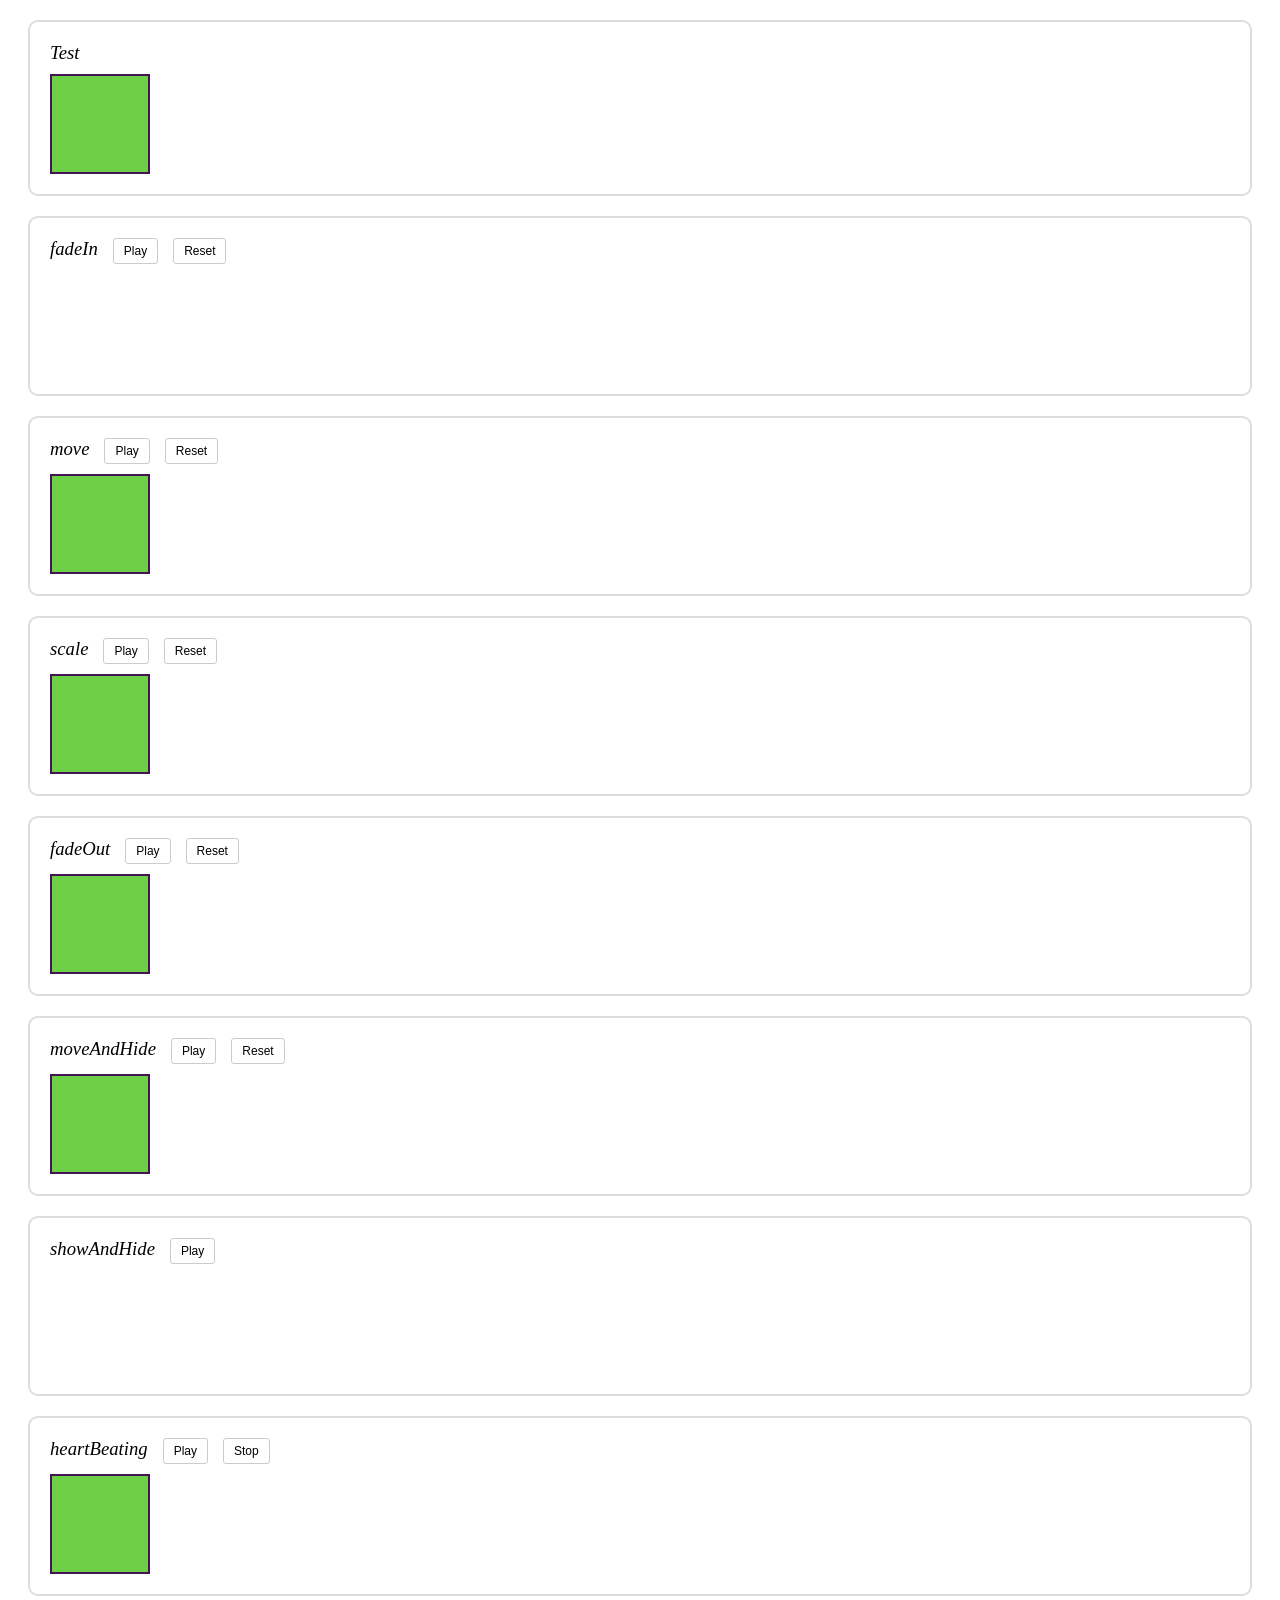
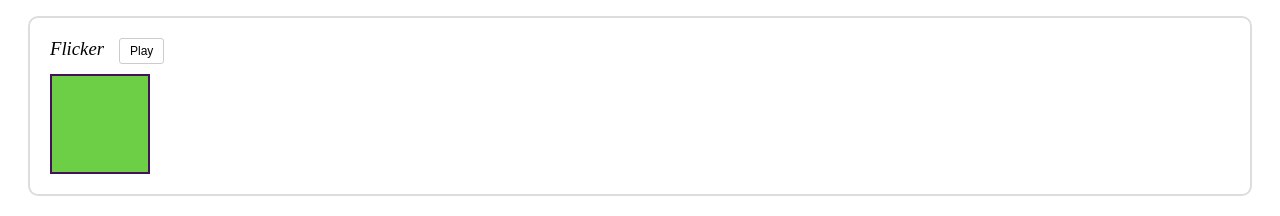
==== commit 5ebc14cc: "Merge 0363513ef584e8f4e6b3364726485aaa8c54d61b into c710957bdfbafb0b6ced06146cf44f88f98cf6d0" ====
--- a/index.html
+++ b/index.html
@@ -1,66 +1,81 @@
 <!DOCTYPE html>
 <html lang="en">
-<head>
-    <meta charset="UTF-8">
-    <title>Animaster</title>
-    <link rel="stylesheet" href="styles.css">
-</head>
-<body>
-    <div class="container">
-        <header class="container-header">
-            <h3 class="animation-name">fadeIn</h3>
-            <button class="button" id="fadeInPlay">Play</button>
-            <button class="button" id="resetFadeIn">reset</button> 
-        </header>
-        <div class="block hide" id="fadeInBlock"></div>
-    </div>
-    <div class="container">
-        <header class="container-header">
-            <h3 class="animation-name">move</h3>
-            <button class="button" id="movePlay">Play</button>
-            <button class="button" id="resetMove">reset</button>
-        </header>
-        <div class="block" id="moveBlock"></div>
-    </div>
-    <div class="container">
-        <header class="container-header">
-            <h3 class="animation-name">scale</h3>
-            <button class="button" id="scalePlay">Play</button>
-        </header>
-        <div class="block" id="scaleBlock"></div>
-    </div>
-    <div class="container">
-        <header class="container-header">
-            <h3 class="animation-name">FadeOut</h3>
-            <button class="button" id="fadeOutPlay">Play</button>
-            <button class="button" id='resetFadeOut'>reset</button>
-        </header>
-        <div class="block show" id="fadeOut"></div>
-    </div>
-    <div class="container">
-        <header class="container-header">
-            <h3 class="animation-name">move and hide</h3>
-            <button class="button" id="moveHidePlay">Play</button>
-        </header>
-        <div class="block show" id="moveHideBlock"></div>
-    </div>
-    <div class="container">
-        <header class="container-header">
-            <h3 class="animation-name">show and hide</h3>
-            <button class="button" id="showHidePlay">Play</button>
-        </header>
-        <div class="block hide" id="showAndHide"></div>
-    </div>
-    <div class="container">
-        <header class="container-header">
-            <h3 class="animation-name">heart beating</h3>
-            <button class="button" id="heartBeatingPlay">Play</button>
-            <button class="button" id="heartBeatingStop">Stop</button>
-        </header>
-        <div class="block" id="heartBeating"></div>
-    </div>
+    <head>
+        <meta charset="UTF-8">
+        <title>Animaster</title>
+        <link rel="stylesheet" href="styles.css">
+    </head>
+    <body>
+        <div class="container">
+            <header class="container-header">
+               <h3 class="animation-name">Test</h3>
+            </header>
+            <div class="block" id="testBlock"></div>
+        </div>
+        <div class="container">
+            <header class="container-header">
+                <h3 class="animation-name">fadeIn</h3>
+                <button class="button" id="fadeInPlay">Play</button>
+                <button class="button" id="fadeInReset">Reset</button>
+            </header>
+            <div class="block hide" id="fadeInBlock"></div>
+        </div>
+        <div class="container">
+            <header class="container-header">
+                <h3 class="animation-name">move</h3>
+                <button class="button" id="movePlay">Play</button>
+                <button class="button" id="moveReset">Reset</button>
+            </header>
+            <div class="block" id="moveBlock"></div>
+        </div>
+        <div class="container">
+            <header class="container-header">
+                <h3 class="animation-name">scale</h3>
+                <button class="button" id="scalePlay">Play</button>
+                <button class="button" id="scaleReset">Reset</button>
+            </header>
+            <div class="block" id="scaleBlock"></div>
+        </div>
+        <div class="container">
+            <header class="container-header">
+                <h3 class="animation-name">fadeOut</h3>
+                <button class="button" id="fadeOutPlay">Play</button>
+                <button class="button" id="fadeOutReset">Reset</button>
+            </header>
+            <div class="block" id="fadeOutBlock"></div>
+        </div>
+        <div class="container">
+            <header class="container-header">
+                <h3 class="animation-name">moveAndHide</h3>
+                <button class="button" id="moveAndHidePlay">Play</button>
+                <button class="button" id="moveAndHideReset">Reset</button>
+            </header>
+            <div class="block" id="moveAndHideBlock"></div>
+        </div>
 
+        <div class="container">
+            <header class="container-header">
+                <h3 class="animation-name">showAndHide</h3>
+                <button class="button" id="showAndHidePlay">Play</button>
+            </header>
+            <div class="block hide" id="showAndHideBlock"></div>
+        </div>
 
-    <script src="index.js"></script>
-</body>
+        <div class="container">
+            <header class="container-header">
+                <h3 class="animation-name">heartBeating</h3>
+                <button class="button" id="heartBeatingPlay">Play</button>
+                <button class="button" id="heartBeatingStop">Stop</button>
+            </header>
+            <div class="block" id="heartBeatingBlock"></div>
+        </div>
+        <div class="container">
+            <header class="container-header">
+                <h3 class="animation-name">Flicker</h3>
+                <button class="button" id="changeColorPlay">Play</button>
+            </header>
+            <div class="block" id="changeColorBlock"></div>
+        </div>
+        <script src="index.js"></script>
+    </body>
 </html>
